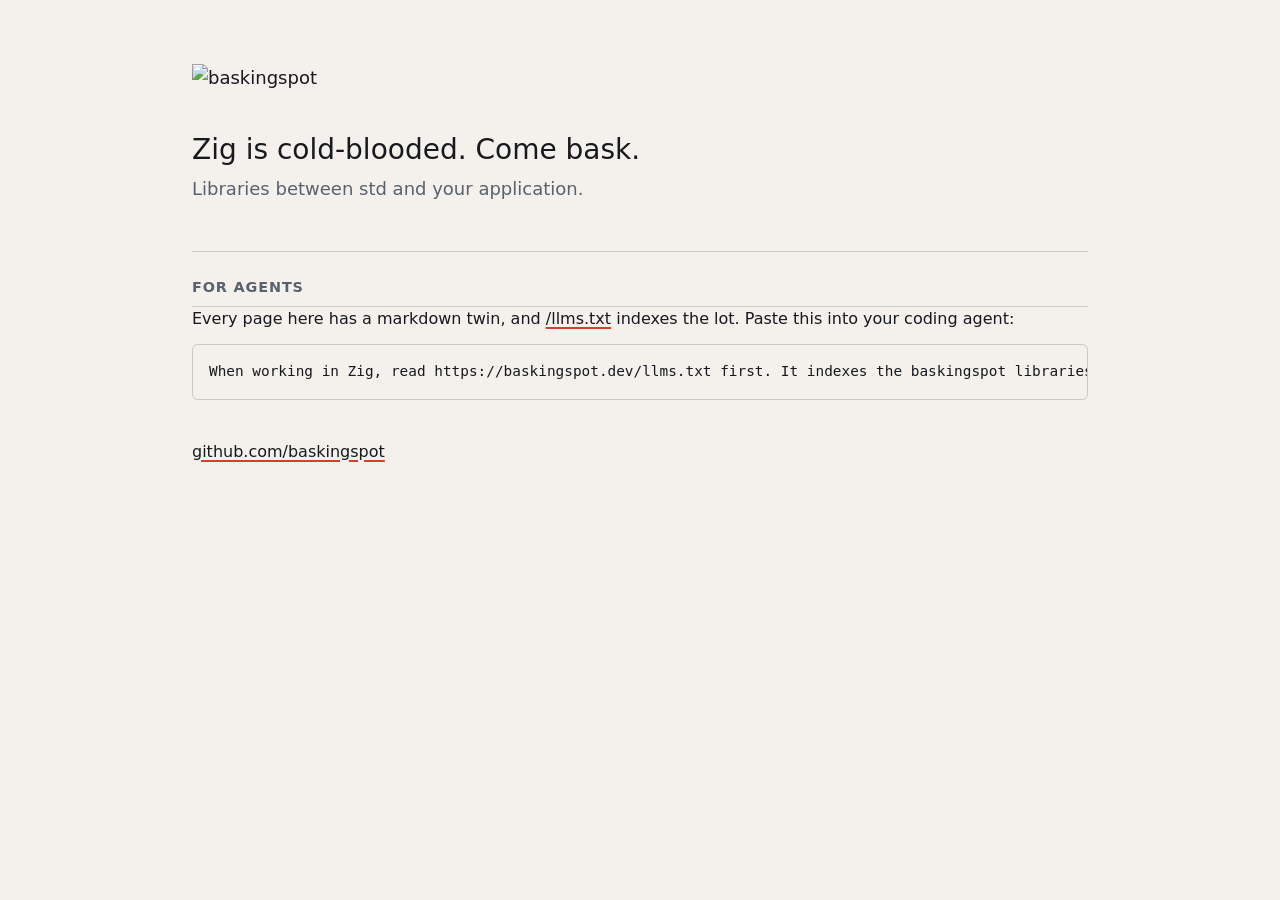
==== router/index.html @ 94523fcc "docs: markdown for agents, and llms.txt" ====
<!doctype html>
<html lang="en">
  <head>
    <meta charset="utf-8" />
    <meta name="viewport" content="width=device-width, initial-scale=1" />
    <title>baskingspot</title>
    <meta
      name="description"
      content="Zig is cold-blooded. Come bask. Libraries between std and your application."
    />
    <link rel="canonical" href="https://baskingspot.dev/" />
    <link rel="alternate" type="text/markdown" href="/index.md" />
    <link rel="describedby" href="/llms.txt" />
    <link rel="icon" href="/favicon.svg" type="image/svg+xml" />
    <link rel="author" href="/humans.txt" />
    <meta name="theme-color" content="#f4f1ec" media="(prefers-color-scheme: light)" />
    <meta name="theme-color" content="#16191d" media="(prefers-color-scheme: dark)" />
    <meta property="og:type" content="website" />
    <meta property="og:site_name" content="baskingspot" />
    <meta property="og:url" content="https://baskingspot.dev/" />
    <meta property="og:title" content="baskingspot" />
    <meta
      property="og:description"
      content="Zig is cold-blooded. Come bask. Libraries between std and your application."
    />
    <meta property="og:image" content="https://baskingspot.dev/social.png" />
    <meta property="og:image:width" content="1280" />
    <meta property="og:image:height" content="640" />
    <meta property="og:image:alt" content="baskingspot" />
    <meta name="twitter:card" content="summary_large_image" />
    <style>
      :root {
        color-scheme: light dark;
        --ink: #16191d;
        --paper: #f4f1ec;
        --heat: #d4412b;
        --bg: light-dark(var(--paper), var(--ink));
        --fg: light-dark(var(--ink), var(--paper));
        --muted: light-dark(#58616c, #a3abb5);
        --link-hover: light-dark(#b8321d, #e8604a);
        --rule: color-mix(in srgb, var(--fg) 18%, transparent);
      }
      body {
        margin: 0 auto;
        max-width: 56rem;
        padding: 4rem 1.5rem;
        background: var(--bg);
        color: var(--fg);
        font:
          1.125rem/1.55 system-ui,
          sans-serif;
      }
      ::selection {
        background: color-mix(in srgb, var(--heat) 30%, transparent);
      }
      img {
        height: 56px;
      }
      p {
        margin: 0;
      }
      a {
        color: inherit;
        text-decoration-color: var(--heat);
        text-decoration-thickness: 2px;
        text-underline-offset: 0.2em;
      }
      a:hover {
        color: var(--link-hover);
      }
      .tagline {
        margin-top: 2.5rem;
        font-size: 1.75rem;
        line-height: 1.25;
      }
      .what {
        margin-top: 0.5rem;
        color: var(--muted);
      }
      .columns {
        display: grid;
        /* Two columns when there is room, one on a phone. A lone section keeps
           the width of one column instead of stretching across the page. */
        grid-template-columns: repeat(auto-fill, minmax(18rem, 1fr));
        gap: 0 3rem;
        margin-top: 0.5rem;
      }
      h2 {
        margin: 3rem 0 0;
        padding-bottom: 0.5rem;
        border-bottom: 1px solid var(--rule);
        color: var(--muted);
        font-size: 0.9rem;
        font-weight: 600;
        letter-spacing: 0.06em;
        text-transform: uppercase;
      }
      ul {
        margin: 0;
        padding: 0;
        list-style: none;
      }
      li {
        padding: 1.1rem 0;
        border-bottom: 1px solid var(--rule);
      }
      li a {
        font-size: 1.25rem;
        font-weight: 600;
      }
      li p {
        margin-top: 0.25rem;
        color: var(--muted);
        font-size: 1rem;
      }
      footer {
        margin-top: 2.5rem;
        font-size: 1rem;
      }
      .agents {
        margin-top: 2.5rem;
        padding-top: 1.5rem;
        border-top: 1px solid var(--rule);
        font-size: 1rem;
      }
      .agents h2 {
        margin-top: 0;
      }
      .agents pre {
        margin: 0.75rem 0 0;
        padding: 1rem;
        border: 1px solid var(--rule);
        border-radius: 0.375rem;
        overflow-x: auto;
        font-size: 0.9rem;
        line-height: 1.5;
      }
      .agents code {
        font-family: ui-monospace, monospace;
      }
    </style>
  </head>
  <body>
    <picture>
      <source media="(prefers-color-scheme: dark)" srcset="/logo-dark.svg" />
      <img src="/logo.svg" alt="baskingspot" />
    </picture>
    <p class="tagline">Zig is cold-blooded. Come bask.</p>
    <p class="what">Libraries between std and your application.</p>
    <div class="columns">
      <!-- sites -->
    </div>
    <section class="agents">
      <h2>For agents</h2>
      <p>
        Every page here has a markdown twin, and <a href="/llms.txt">/llms.txt</a> indexes the lot.
        Paste this into your coding agent:
      </p>
      <pre><code>When working in Zig, read https://baskingspot.dev/llms.txt first. It indexes the baskingspot libraries and links to a markdown version of each guide.</code></pre>
    </section>
    <footer><a href="https://github.com/baskingspot">github.com/baskingspot</a></footer>
  </body>
</html>
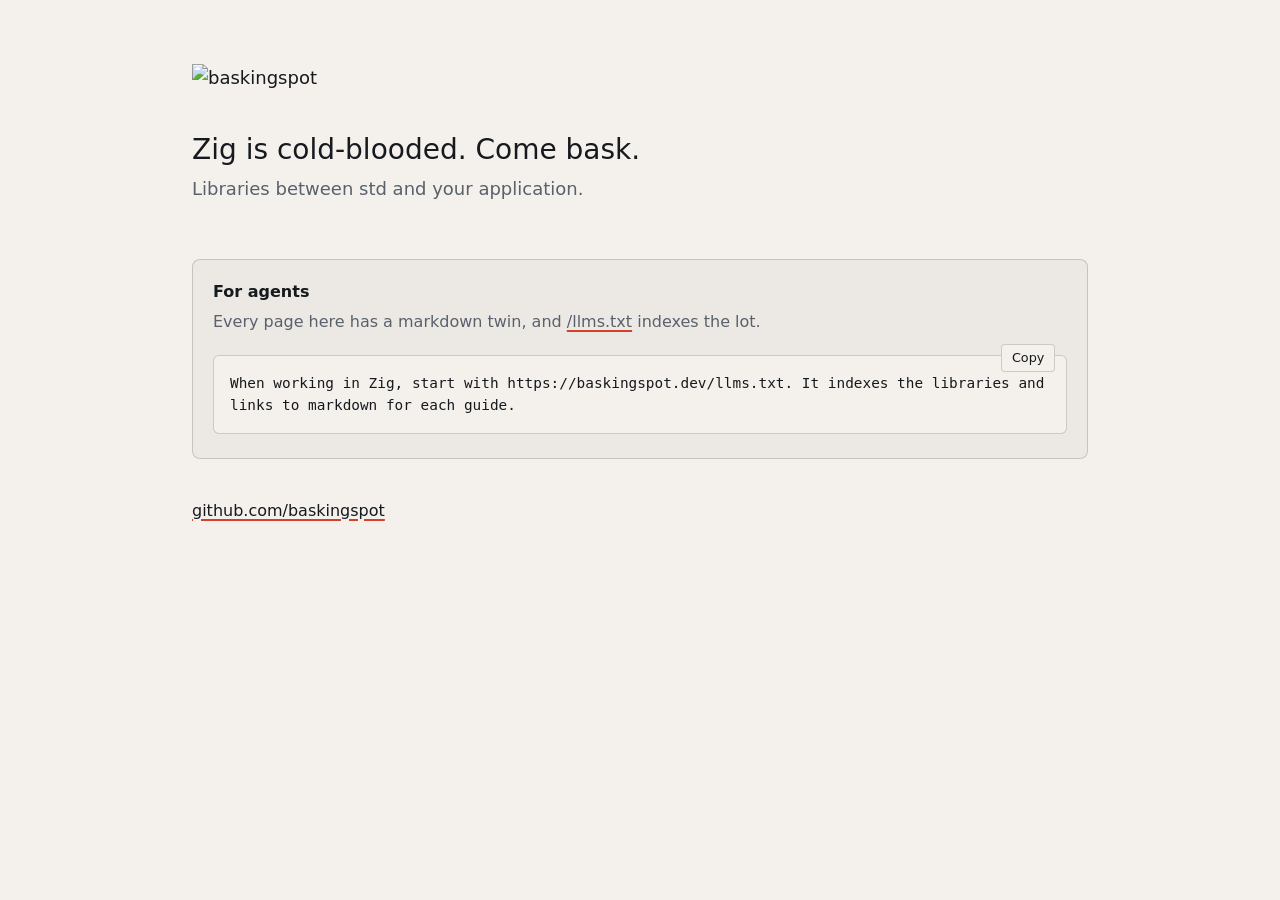
==== commit f19ef26a: "site: a copy button for the agent prompt, and a card that wraps" ====
--- a/router/index.html
+++ b/router/index.html
@@ -118,25 +118,65 @@
         font-size: 1rem;
       }
       .agents {
-        margin-top: 2.5rem;
-        padding-top: 1.5rem;
-        border-top: 1px solid var(--rule);
+        margin-top: 3rem;
+        padding: 1.25rem 1.25rem 1.5rem;
+        border: 1px solid var(--rule);
+        border-radius: 0.5rem;
+        background: color-mix(in srgb, var(--fg) 3%, transparent);
         font-size: 1rem;
       }
       .agents h2 {
-        margin-top: 0;
-      }
-      .agents pre {
-        margin: 0.75rem 0 0;
+        margin: 0;
+        padding: 0;
+        border: 0;
+        color: var(--fg);
+        font-size: 1rem;
+        font-weight: 600;
+        letter-spacing: 0;
+        text-transform: none;
+      }
+      .agents p {
+        margin-top: 0.35rem;
+        color: var(--muted);
+      }
+      .prompt {
+        position: relative;
+        margin-top: 1.25rem;
+      }
+      .prompt pre {
+        margin: 0;
         padding: 1rem;
         border: 1px solid var(--rule);
         border-radius: 0.375rem;
-        overflow-x: auto;
+        background: var(--bg);
+        /* The prompt is a sentence with a URL in it. Wrap it rather than make a
+           reader scroll sideways in a box whose end they cannot see. */
+        white-space: pre-wrap;
+        overflow-wrap: anywhere;
+        font-family: ui-monospace, monospace;
         font-size: 0.9rem;
-        line-height: 1.5;
-      }
-      .agents code {
-        font-family: ui-monospace, monospace;
+        line-height: 1.55;
+      }
+      .prompt button {
+        position: absolute;
+        top: -0.7rem;
+        right: 0.75rem;
+        padding: 0.2rem 0.6rem;
+        border: 1px solid var(--rule);
+        border-radius: 0.25rem;
+        background: var(--bg);
+        color: var(--fg);
+        font: inherit;
+        font-size: 0.8rem;
+        cursor: pointer;
+      }
+      .prompt button:hover {
+        border-color: currentColor;
+        color: var(--link-hover);
+      }
+      .prompt button:focus-visible {
+        outline: 2px solid var(--heat);
+        outline-offset: 2px;
       }
     </style>
   </head>
@@ -154,10 +194,13 @@
       <h2>For agents</h2>
       <p>
         Every page here has a markdown twin, and <a href="/llms.txt">/llms.txt</a> indexes the lot.
-        Paste this into your coding agent:
       </p>
-      <pre><code>When working in Zig, read https://baskingspot.dev/llms.txt first. It indexes the baskingspot libraries and links to a markdown version of each guide.</code></pre>
+      <div class="prompt">
+        <button type="button" data-copy="agent-prompt">Copy</button>
+        <pre><code id="agent-prompt">When working in Zig, start with https://baskingspot.dev/llms.txt. It indexes the libraries and links to markdown for each guide.</code></pre>
+      </div>
     </section>
     <footer><a href="https://github.com/baskingspot">github.com/baskingspot</a></footer>
+    <script src="/copy.js" defer></script>
   </body>
 </html>
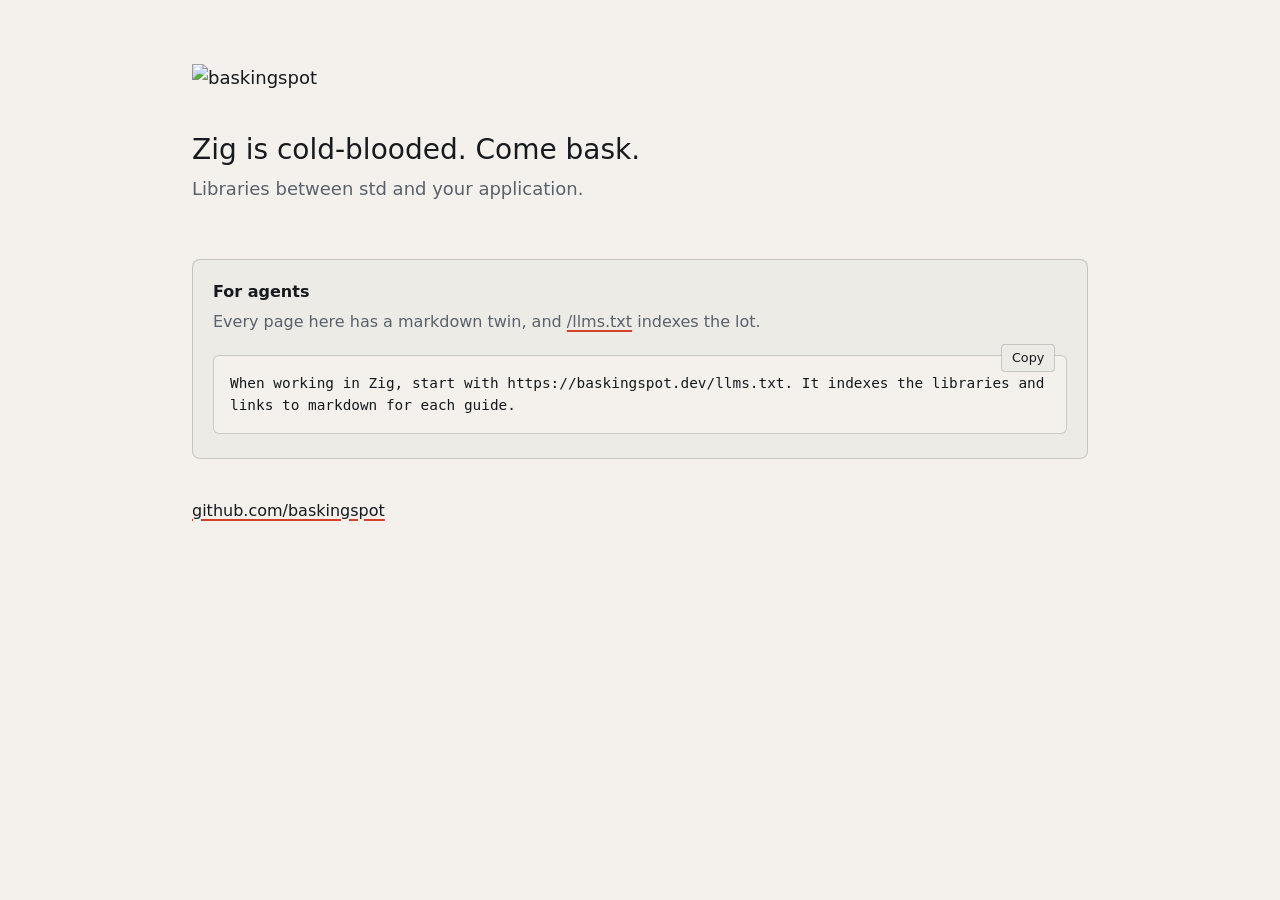
==== commit 0ac60775: "site: the copy button shares the panel's color" ====
--- a/router/index.html
+++ b/router/index.html
@@ -118,11 +118,13 @@
         font-size: 1rem;
       }
       .agents {
+        /* The button sits on the panel's edge, so both use this one color. */
+        --panel: color-mix(in srgb, var(--fg) 3%, var(--bg));
         margin-top: 3rem;
         padding: 1.25rem 1.25rem 1.5rem;
         border: 1px solid var(--rule);
         border-radius: 0.5rem;
-        background: color-mix(in srgb, var(--fg) 3%, transparent);
+        background: var(--panel);
         font-size: 1rem;
       }
       .agents h2 {
@@ -164,7 +166,7 @@
         padding: 0.2rem 0.6rem;
         border: 1px solid var(--rule);
         border-radius: 0.25rem;
-        background: var(--bg);
+        background: var(--panel);
         color: var(--fg);
         font: inherit;
         font-size: 0.8rem;
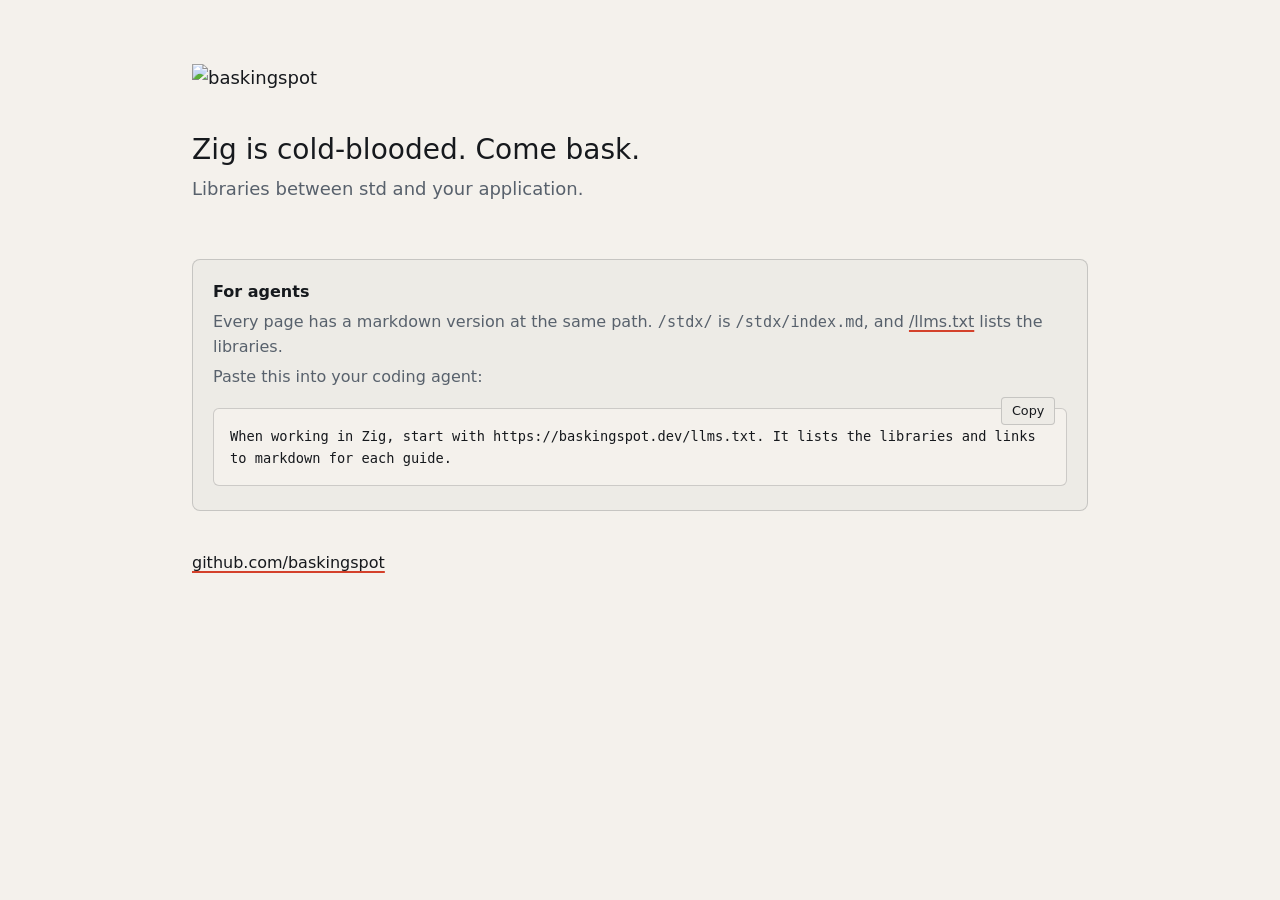
==== commit fa52a61b: "site: say what the markdown copy and llms.txt are for, plainly" ====
--- a/router/index.html
+++ b/router/index.html
@@ -141,9 +141,13 @@
         margin-top: 0.35rem;
         color: var(--muted);
       }
+      .agents code {
+        font-family: ui-monospace, monospace;
+        font-size: 0.95em;
+      }
       .prompt {
         position: relative;
-        margin-top: 1.25rem;
+        margin-top: 1.1rem;
       }
       .prompt pre {
         margin: 0;
@@ -195,11 +199,13 @@
     <section class="agents">
       <h2>For agents</h2>
       <p>
-        Every page here has a markdown twin, and <a href="/llms.txt">/llms.txt</a> indexes the lot.
+        Every page has a markdown version at the same path. <code>/stdx/</code> is
+        <code>/stdx/index.md</code>, and <a href="/llms.txt">/llms.txt</a> lists the libraries.
       </p>
+      <p>Paste this into your coding agent:</p>
       <div class="prompt">
         <button type="button" data-copy="agent-prompt">Copy</button>
-        <pre><code id="agent-prompt">When working in Zig, start with https://baskingspot.dev/llms.txt. It indexes the libraries and links to markdown for each guide.</code></pre>
+        <pre><code id="agent-prompt">When working in Zig, start with https://baskingspot.dev/llms.txt. It lists the libraries and links to markdown for each guide.</code></pre>
       </div>
     </section>
     <footer><a href="https://github.com/baskingspot">github.com/baskingspot</a></footer>
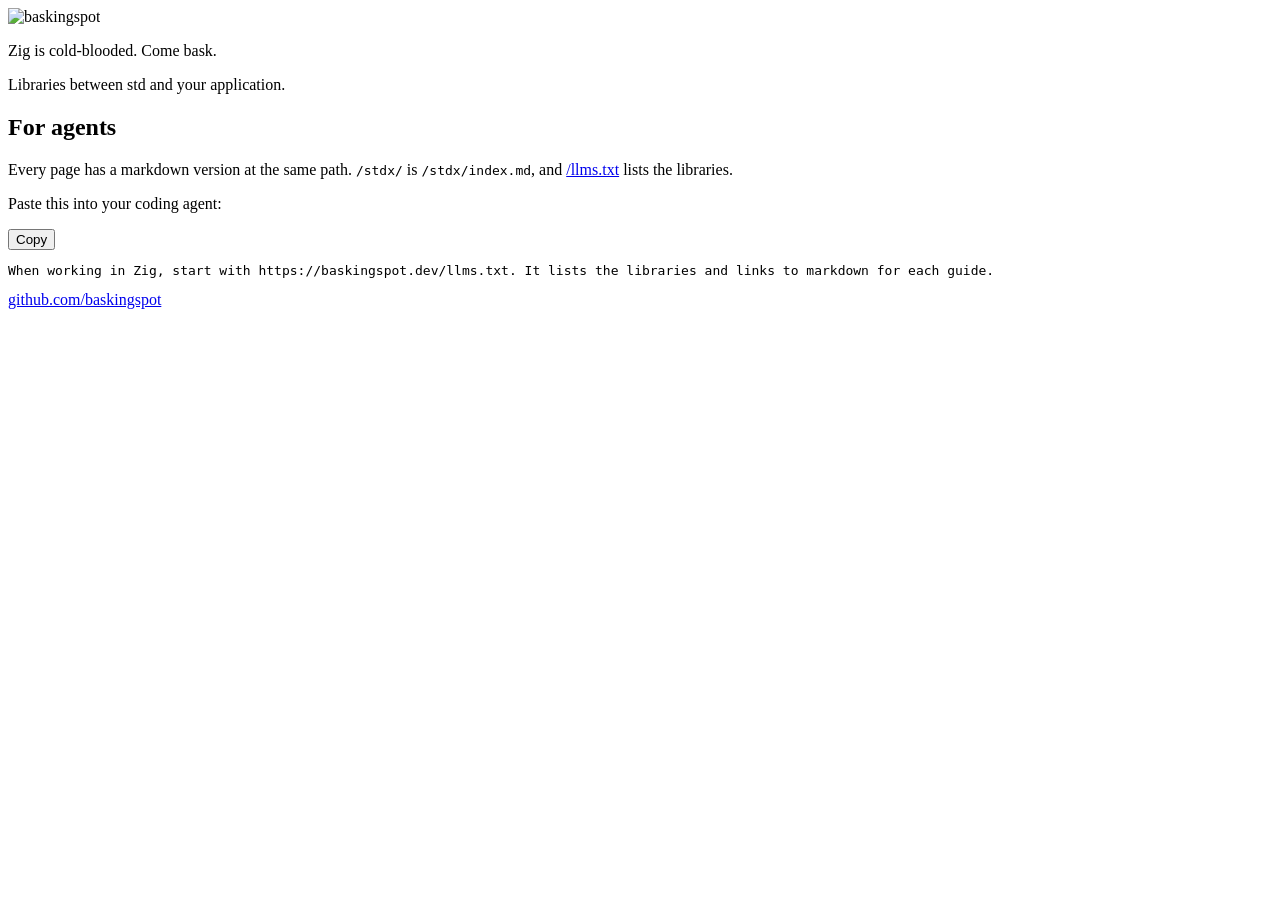
==== commit 425d2dd9: "site: the landing page's css is a file, not inline" ====
--- a/router/index.html
+++ b/router/index.html
@@ -28,163 +28,7 @@
     <meta property="og:image:height" content="640" />
     <meta property="og:image:alt" content="baskingspot" />
     <meta name="twitter:card" content="summary_large_image" />
-    <style>
-      :root {
-        color-scheme: light dark;
-        --ink: #16191d;
-        --paper: #f4f1ec;
-        --heat: #d4412b;
-        --bg: light-dark(var(--paper), var(--ink));
-        --fg: light-dark(var(--ink), var(--paper));
-        --muted: light-dark(#58616c, #a3abb5);
-        --link-hover: light-dark(#b8321d, #e8604a);
-        --rule: color-mix(in srgb, var(--fg) 18%, transparent);
-      }
-      body {
-        margin: 0 auto;
-        max-width: 56rem;
-        padding: 4rem 1.5rem;
-        background: var(--bg);
-        color: var(--fg);
-        font:
-          1.125rem/1.55 system-ui,
-          sans-serif;
-      }
-      ::selection {
-        background: color-mix(in srgb, var(--heat) 30%, transparent);
-      }
-      img {
-        height: 56px;
-      }
-      p {
-        margin: 0;
-      }
-      a {
-        color: inherit;
-        text-decoration-color: var(--heat);
-        text-decoration-thickness: 2px;
-        text-underline-offset: 0.2em;
-      }
-      a:hover {
-        color: var(--link-hover);
-      }
-      .tagline {
-        margin-top: 2.5rem;
-        font-size: 1.75rem;
-        line-height: 1.25;
-      }
-      .what {
-        margin-top: 0.5rem;
-        color: var(--muted);
-      }
-      .columns {
-        display: grid;
-        /* Two columns when there is room, one on a phone. A lone section keeps
-           the width of one column instead of stretching across the page. */
-        grid-template-columns: repeat(auto-fill, minmax(18rem, 1fr));
-        gap: 0 3rem;
-        margin-top: 0.5rem;
-      }
-      h2 {
-        margin: 3rem 0 0;
-        padding-bottom: 0.5rem;
-        border-bottom: 1px solid var(--rule);
-        color: var(--muted);
-        font-size: 0.9rem;
-        font-weight: 600;
-        letter-spacing: 0.06em;
-        text-transform: uppercase;
-      }
-      ul {
-        margin: 0;
-        padding: 0;
-        list-style: none;
-      }
-      li {
-        padding: 1.1rem 0;
-        border-bottom: 1px solid var(--rule);
-      }
-      li a {
-        font-size: 1.25rem;
-        font-weight: 600;
-      }
-      li p {
-        margin-top: 0.25rem;
-        color: var(--muted);
-        font-size: 1rem;
-      }
-      footer {
-        margin-top: 2.5rem;
-        font-size: 1rem;
-      }
-      .agents {
-        /* The button sits on the panel's edge, so both use this one color. */
-        --panel: color-mix(in srgb, var(--fg) 3%, var(--bg));
-        margin-top: 3rem;
-        padding: 1.25rem 1.25rem 1.5rem;
-        border: 1px solid var(--rule);
-        border-radius: 0.5rem;
-        background: var(--panel);
-        font-size: 1rem;
-      }
-      .agents h2 {
-        margin: 0;
-        padding: 0;
-        border: 0;
-        color: var(--fg);
-        font-size: 1rem;
-        font-weight: 600;
-        letter-spacing: 0;
-        text-transform: none;
-      }
-      .agents p {
-        margin-top: 0.35rem;
-        color: var(--muted);
-      }
-      .agents code {
-        font-family: ui-monospace, monospace;
-        font-size: 0.95em;
-      }
-      .prompt {
-        position: relative;
-        margin-top: 1.1rem;
-      }
-      .prompt pre {
-        margin: 0;
-        padding: 1rem;
-        border: 1px solid var(--rule);
-        border-radius: 0.375rem;
-        background: var(--bg);
-        /* The prompt is a sentence with a URL in it. Wrap it rather than make a
-           reader scroll sideways in a box whose end they cannot see. */
-        white-space: pre-wrap;
-        overflow-wrap: anywhere;
-        font-family: ui-monospace, monospace;
-        font-size: 0.9rem;
-        line-height: 1.55;
-      }
-      .prompt button {
-        position: absolute;
-        top: -0.7rem;
-        right: 0.75rem;
-        padding: 0.2rem 0.6rem;
-        border: 1px solid var(--rule);
-        border-radius: 0.25rem;
-        background: var(--panel);
-        color: var(--fg);
-        font: inherit;
-        font-size: 0.8rem;
-        cursor: pointer;
-      }
-      .prompt button:hover {
-        border-color: currentColor;
-        color: var(--link-hover);
-      }
-      .prompt button:focus-visible {
-        outline: 2px solid var(--heat);
-        outline-offset: 2px;
-      }
-    </style>
+    <link rel="stylesheet" href="/style.css" />
   </head>
   <body>
     <picture>
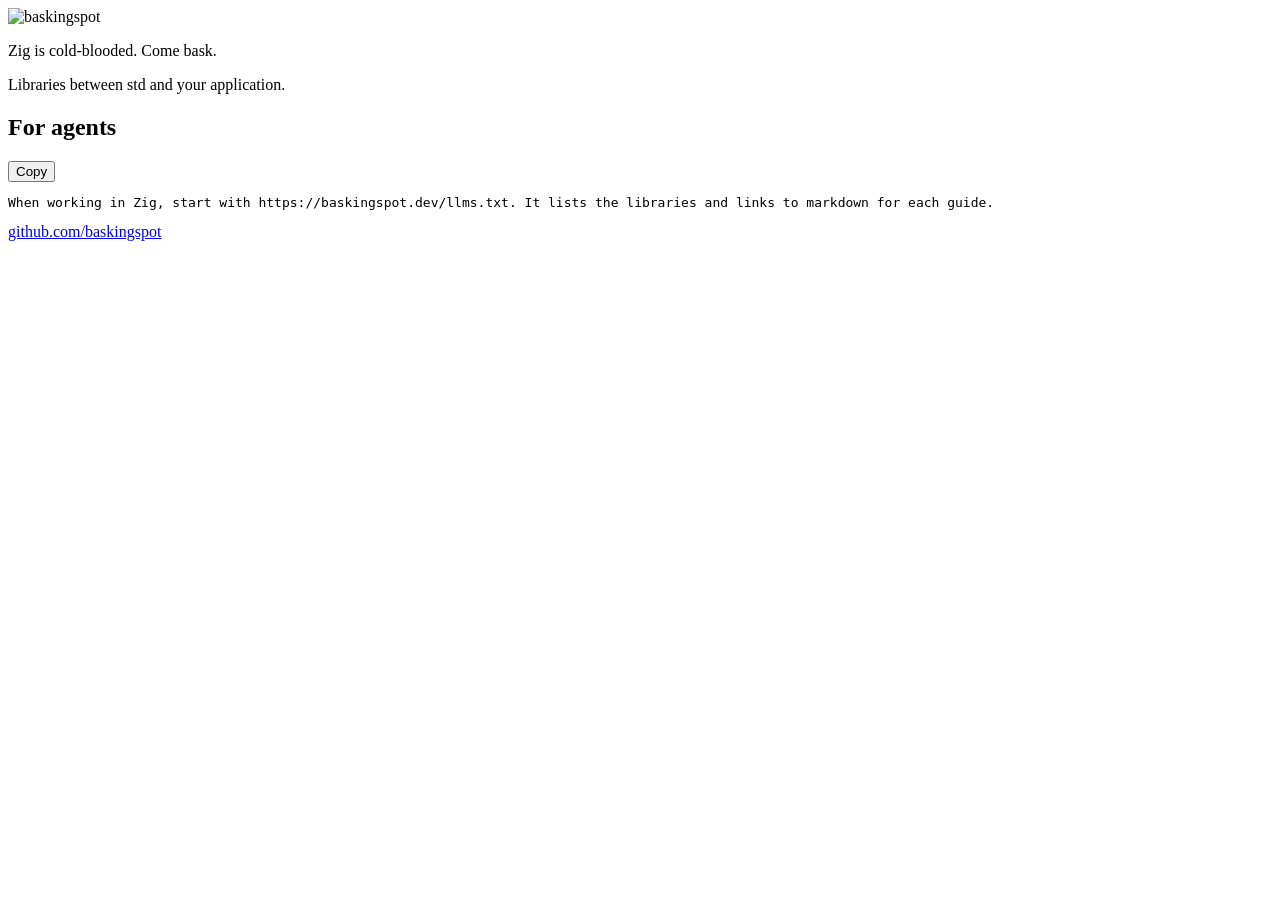
==== commit 3d78cc29: "site: the agent box is the prompt, nothing else" ====
--- a/router/index.html
+++ b/router/index.html
@@ -42,11 +42,6 @@
     </div>
     <section class="agents">
       <h2>For agents</h2>
-      <p>
-        Every page has a markdown version at the same path. <code>/stdx/</code> is
-        <code>/stdx/index.md</code>, and <a href="/llms.txt">/llms.txt</a> lists the libraries.
-      </p>
-      <p>Paste this into your coding agent:</p>
       <div class="prompt">
         <button type="button" data-copy="agent-prompt">Copy</button>
         <pre><code id="agent-prompt">When working in Zig, start with https://baskingspot.dev/llms.txt. It lists the libraries and links to markdown for each guide.</code></pre>
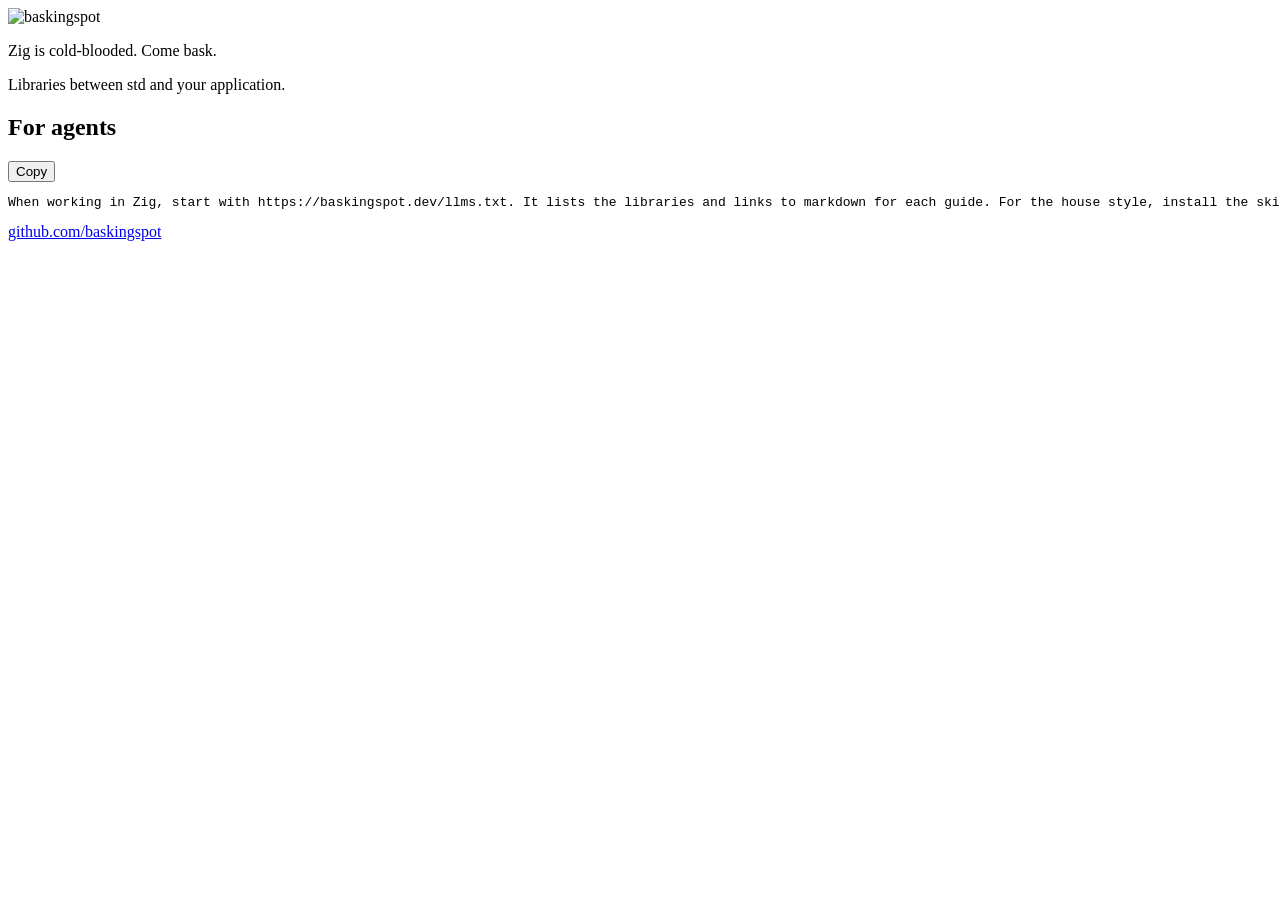
==== commit c9e302d7: "roster: the agent skills get their own section in llms.txt, the front page, and the prompt" ====
--- a/router/index.html
+++ b/router/index.html
@@ -44,7 +44,7 @@
       <h2>For agents</h2>
       <div class="prompt">
         <button type="button" data-copy="agent-prompt">Copy</button>
-        <pre><code id="agent-prompt">When working in Zig, start with https://baskingspot.dev/llms.txt. It lists the libraries and links to markdown for each guide.</code></pre>
+        <pre><code id="agent-prompt">When working in Zig, start with https://baskingspot.dev/llms.txt. It lists the libraries and links to markdown for each guide. For the house style, install the skills: npx skills add baskingspot/skills</code></pre>
       </div>
     </section>
     <footer><a href="https://github.com/baskingspot">github.com/baskingspot</a></footer>
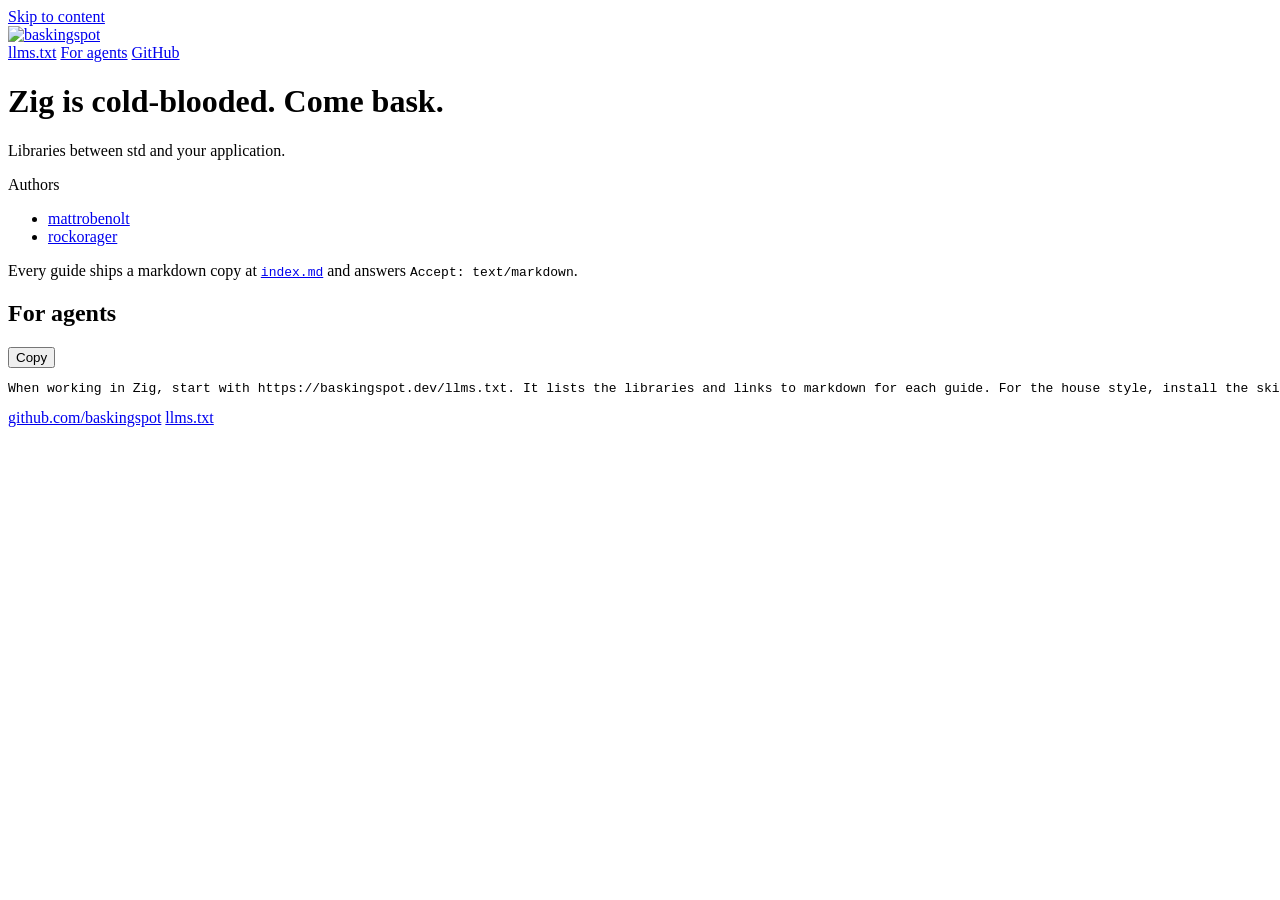
==== commit 614a7474: "router: redesign landing page with grouped catalog, rail nav, and authors" ====
--- a/router/index.html
+++ b/router/index.html
@@ -31,23 +31,68 @@
     <link rel="stylesheet" href="/style.css" />
   </head>
   <body>
-    <picture>
-      <source media="(prefers-color-scheme: dark)" srcset="/logo-dark.svg" />
-      <img src="/logo.svg" alt="baskingspot" />
-    </picture>
-    <p class="tagline">Zig is cold-blooded. Come bask.</p>
-    <p class="what">Libraries between std and your application.</p>
-    <div class="columns">
-      <!-- sites -->
+    <a class="skip" href="#content">Skip to content</a>
+    <div class="page">
+      <header class="topbar">
+        <a class="site" href="/">
+          <picture>
+            <source media="(prefers-color-scheme: dark)" srcset="/logo-dark.svg" />
+            <img class="wordmark" src="/logo.svg" alt="baskingspot" />
+          </picture>
+        </a>
+        <nav class="topbar-links" aria-label="Site links">
+          <a href="/llms.txt">llms.txt</a>
+          <a href="#agents">For agents</a>
+          <a href="https://github.com/baskingspot">GitHub</a>
+        </nav>
+      </header>
+
+      <div class="layout">
+        <div class="hero">
+          <h1>Zig is cold-blooded. Come bask.</h1>
+          <p class="what">Libraries between std and your application.</p>
+          <p class="summary"><!-- count --></p>
+        </div>
+
+        <aside class="rail" aria-label="Contents">
+          <nav class="toc" aria-label="Sections">
+            <ul>
+              <!-- index -->
+            </ul>
+          </nav>
+
+          <div class="rail-section rail-authors">
+            <p class="rail-heading">Authors</p>
+            <ul class="author-list">
+              <li><a href="https://github.com/mattrobenolt">mattrobenolt</a></li>
+              <li><a href="https://github.com/rockorager">rockorager</a></li>
+            </ul>
+          </div>
+
+          <p class="rail-section rail-note">
+            Every guide ships a markdown copy at <a href="/index.md"><code>index.md</code></a> and
+            answers <code>Accept: text/markdown</code>.
+          </p>
+        </aside>
+
+        <main id="content">
+          <!-- sites -->
+
+          <section class="agents" id="agents">
+            <h2>For agents</h2>
+            <div class="prompt">
+              <button type="button" data-copy="agent-prompt">Copy</button>
+              <pre><code id="agent-prompt">When working in Zig, start with https://baskingspot.dev/llms.txt. It lists the libraries and links to markdown for each guide. For the house style, install the skills: npx skills add baskingspot/skills</code></pre>
+            </div>
+          </section>
+        </main>
+      </div>
+
+      <footer>
+        <a href="https://github.com/baskingspot">github.com/baskingspot</a>
+        <a href="/llms.txt">llms.txt</a>
+      </footer>
     </div>
-    <section class="agents">
-      <h2>For agents</h2>
-      <div class="prompt">
-        <button type="button" data-copy="agent-prompt">Copy</button>
-        <pre><code id="agent-prompt">When working in Zig, start with https://baskingspot.dev/llms.txt. It lists the libraries and links to markdown for each guide. For the house style, install the skills: npx skills add baskingspot/skills</code></pre>
-      </div>
-    </section>
-    <footer><a href="https://github.com/baskingspot">github.com/baskingspot</a></footer>
     <script src="/copy.js" defer></script>
   </body>
 </html>
